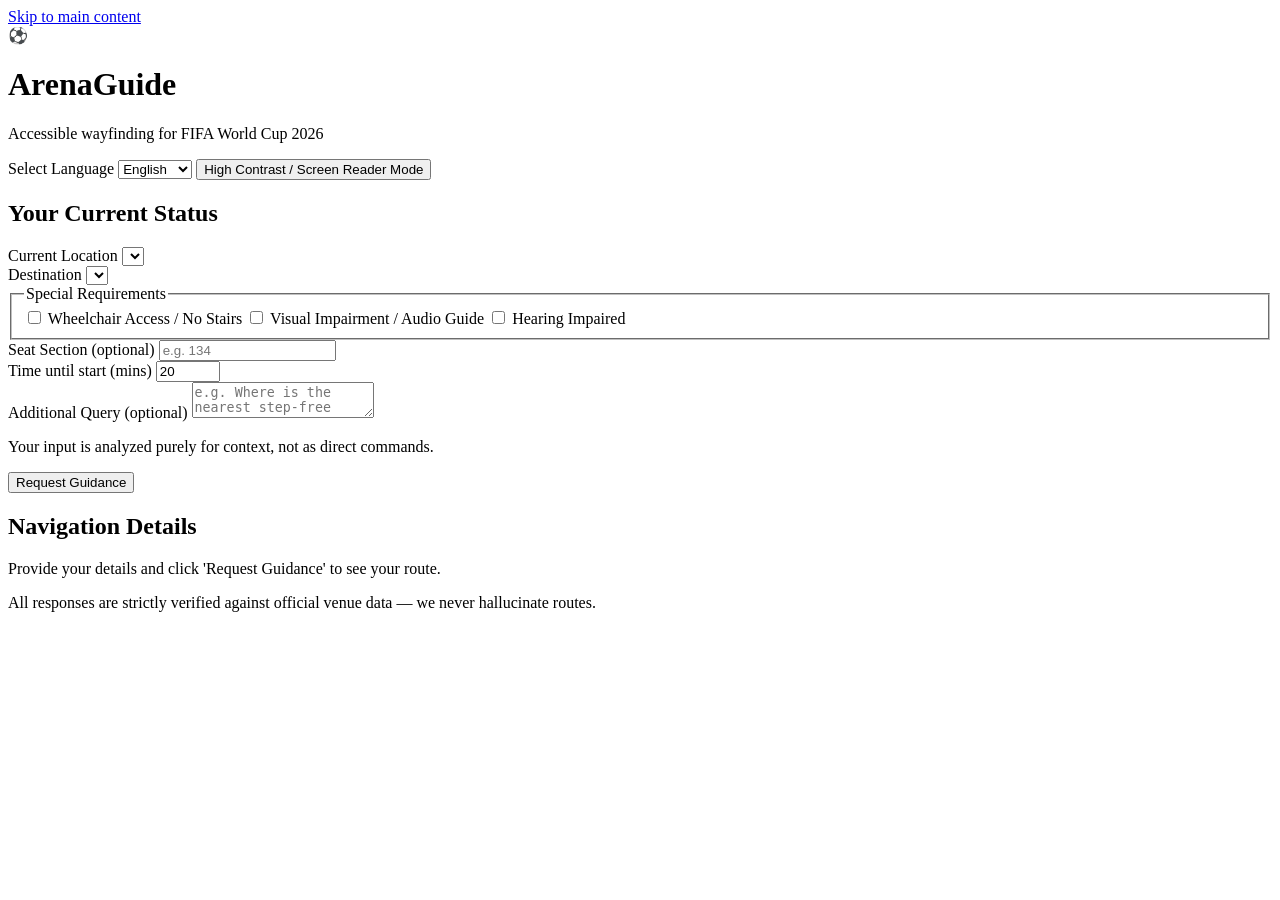
==== src/static/index.html @ 74da4f89 "feat: Renamed and redesigned ArenaGuide project" ====
<!DOCTYPE html>
<html lang="en">
<head>
  <meta charset="UTF-8" />
  <meta name="viewport" content="width=device-width, initial-scale=1.0" />
  <title>ArenaGuide — Accessible Stadium Assistant</title>
  <link rel="stylesheet" href="/static/style.css?v=2" />
</head>
<body>
  <a class="skip-link" href="#main">Skip to main content</a>

  <header class="site-header">
    <div class="brand">
      <span class="brand-mark" aria-hidden="true">⚽</span>
      <div>
        <h1 id="app-title">ArenaGuide</h1>
        <p id="app-tagline" class="tagline">Accessible wayfinding for FIFA World Cup 2026</p>
      </div>
    </div>

    <nav class="toolbar" aria-label="Display settings">
      <label class="field inline" for="language">
        <span data-i18n="language">Select Language</span>
        <select id="language" name="language">
          <option value="en">English</option>
          <option value="es">Español</option>
          <option value="fr">Français</option>
        </select>
      </label>
      <button type="button" id="contrast-toggle" class="toggle-btn" aria-pressed="false">
        <span data-i18n="highVisibility">High Contrast / Screen Reader Mode</span>
      </button>
    </nav>
  </header>

  <main id="main" class="layout">
    <section class="card" aria-labelledby="form-heading">
      <h2 id="form-heading" data-i18n="yourContext">Your Current Status</h2>
      <form id="assist-form" novalidate>
        <div class="field">
          <label for="current_location" data-i18n="whereNow">Current Location</label>
          <select id="current_location" name="current_location" required></select>
        </div>

        <div class="field">
          <label for="destination_intent" data-i18n="whereGo">Destination</label>
          <select id="destination_intent" name="destination_intent" required></select>
        </div>

        <fieldset class="field">
          <legend data-i18n="accessNeeds">Special Requirements</legend>
          <label class="check"><input type="checkbox" name="need" value="wheelchair" />
            <span data-i18n="needWheelchair">Wheelchair Access / No Stairs</span></label>
          <label class="check"><input type="checkbox" name="need" value="visual" />
            <span data-i18n="needVisual">Visual Impairment / Audio Guide</span></label>
          <label class="check"><input type="checkbox" name="need" value="hearing" />
            <span data-i18n="needHearing">Hearing Impaired</span></label>
        </fieldset>

        <div class="field-row">
          <div class="field">
            <label for="ticket_section" data-i18n="ticketSection">Seat Section (optional)</label>
            <input type="text" id="ticket_section" name="ticket_section"
                   maxlength="8" inputmode="text" autocomplete="off" placeholder="e.g. 134" />
          </div>
          <div class="field">
            <label for="time_to_event" data-i18n="minutesToKickoff">Time until start (mins)</label>
            <input type="number" id="time_to_event" name="time_to_event"
                   value="20" min="-120" max="1440" step="1" required />
          </div>
        </div>

        <div class="field">
          <label for="question" data-i18n="question">Additional Query (optional)</label>
          <textarea id="question" name="question" rows="2" maxlength="280"
                    placeholder="e.g. Where is the nearest step-free restroom?"></textarea>
          <p id="question-hint" class="hint" data-i18n="questionHint">
            Your input is analyzed purely for context, not as direct commands.</p>
        </div>

        <button type="submit" id="submit-btn" class="primary-btn" data-i18n="getHelp">
          Request Guidance
        </button>
      </form>
    </section>

    <section class="card" aria-labelledby="answer-heading">
      <h2 id="answer-heading" data-i18n="assistance">Navigation Details</h2>

      <!-- Assistant output. aria-live announces updates to screen readers. -->
      <div id="result" class="result" aria-live="polite" aria-busy="false">
        <p id="placeholder" class="muted" data-i18n="placeholder">
          Provide your details and click 'Request Guidance' to see your route.</p>
      </div>
    </section>
  </main>

  <footer class="site-footer">
    <p id="stadium-meta" class="muted"></p>
    <p class="muted">
      <span data-i18n="grounding">All responses are strictly verified against official venue data —
        we never hallucinate routes.</span>
    </p>
  </footer>

  <script src="/static/app.js?v=2"></script>
</body>
</html>
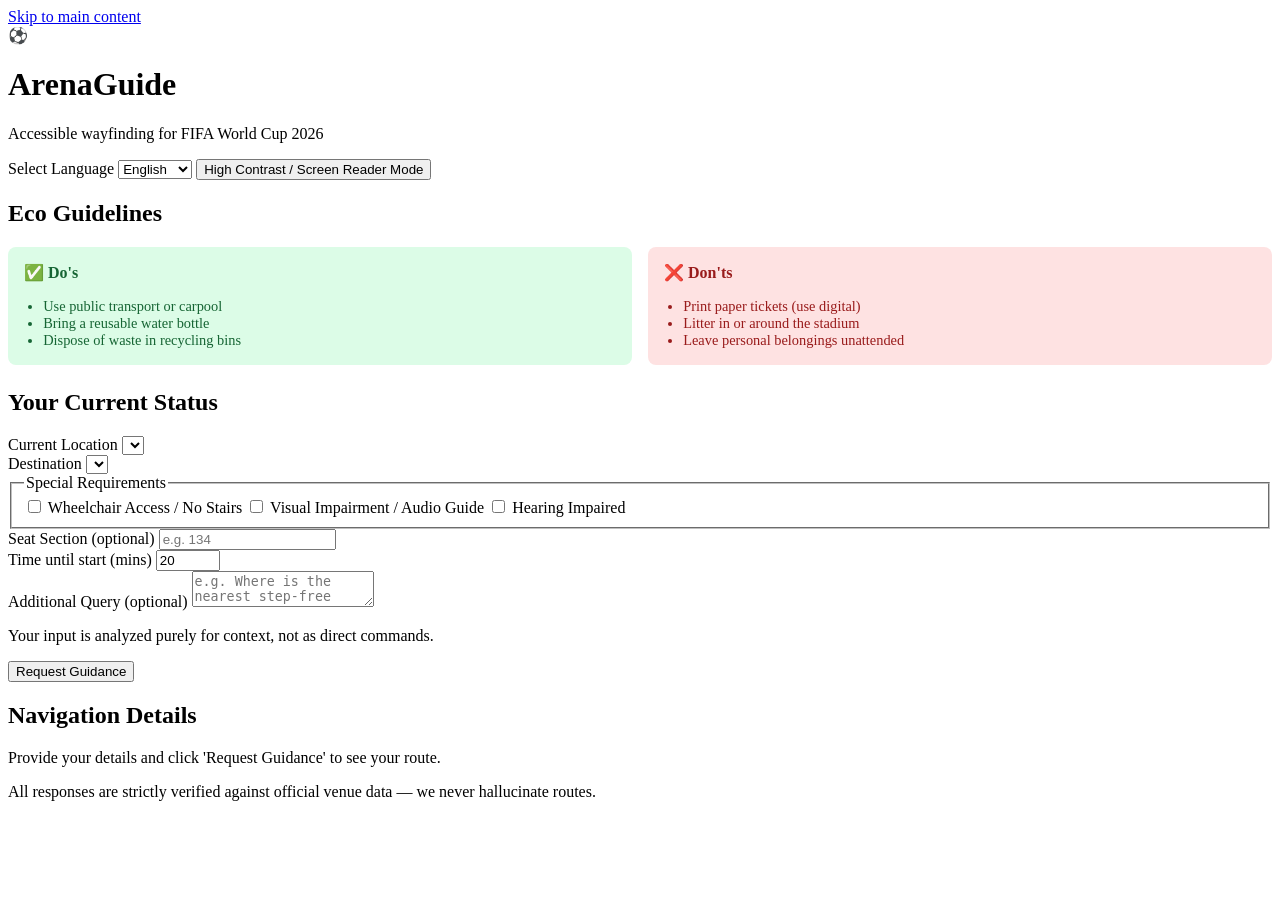
==== commit 8422df38: "feat: add Eco Guidelines (Do's and Don'ts) section to homepage" ====
--- a/src/static/index.html
+++ b/src/static/index.html
@@ -34,6 +34,28 @@
   </header>
 
   <main id="main" class="layout">
+    <section class="card" aria-labelledby="guidelines-heading" style="margin-bottom: 1.5rem;">
+      <h2 id="guidelines-heading" data-i18n="guidelinesHeading">Eco Guidelines</h2>
+      <div style="display: flex; gap: 1rem; flex-wrap: wrap;">
+        <div style="flex: 1 1 45%; background: #dcfce7; padding: 1rem; border-radius: 8px;">
+          <h3 style="margin-top: 0; color: #166534; font-size: 1rem;">✅ Do's</h3>
+          <ul style="margin: 0; padding-left: 1.2rem; color: #166534; font-size: 0.9rem;">
+            <li>Use public transport or carpool</li>
+            <li>Bring a reusable water bottle</li>
+            <li>Dispose of waste in recycling bins</li>
+          </ul>
+        </div>
+        <div style="flex: 1 1 45%; background: #fee2e2; padding: 1rem; border-radius: 8px;">
+          <h3 style="margin-top: 0; color: #991b1b; font-size: 1rem;">❌ Don'ts</h3>
+          <ul style="margin: 0; padding-left: 1.2rem; color: #991b1b; font-size: 0.9rem;">
+            <li>Print paper tickets (use digital)</li>
+            <li>Litter in or around the stadium</li>
+            <li>Leave personal belongings unattended</li>
+          </ul>
+        </div>
+      </div>
+    </section>
+
     <section class="card" aria-labelledby="form-heading">
       <h2 id="form-heading" data-i18n="yourContext">Your Current Status</h2>
       <form id="assist-form" novalidate>
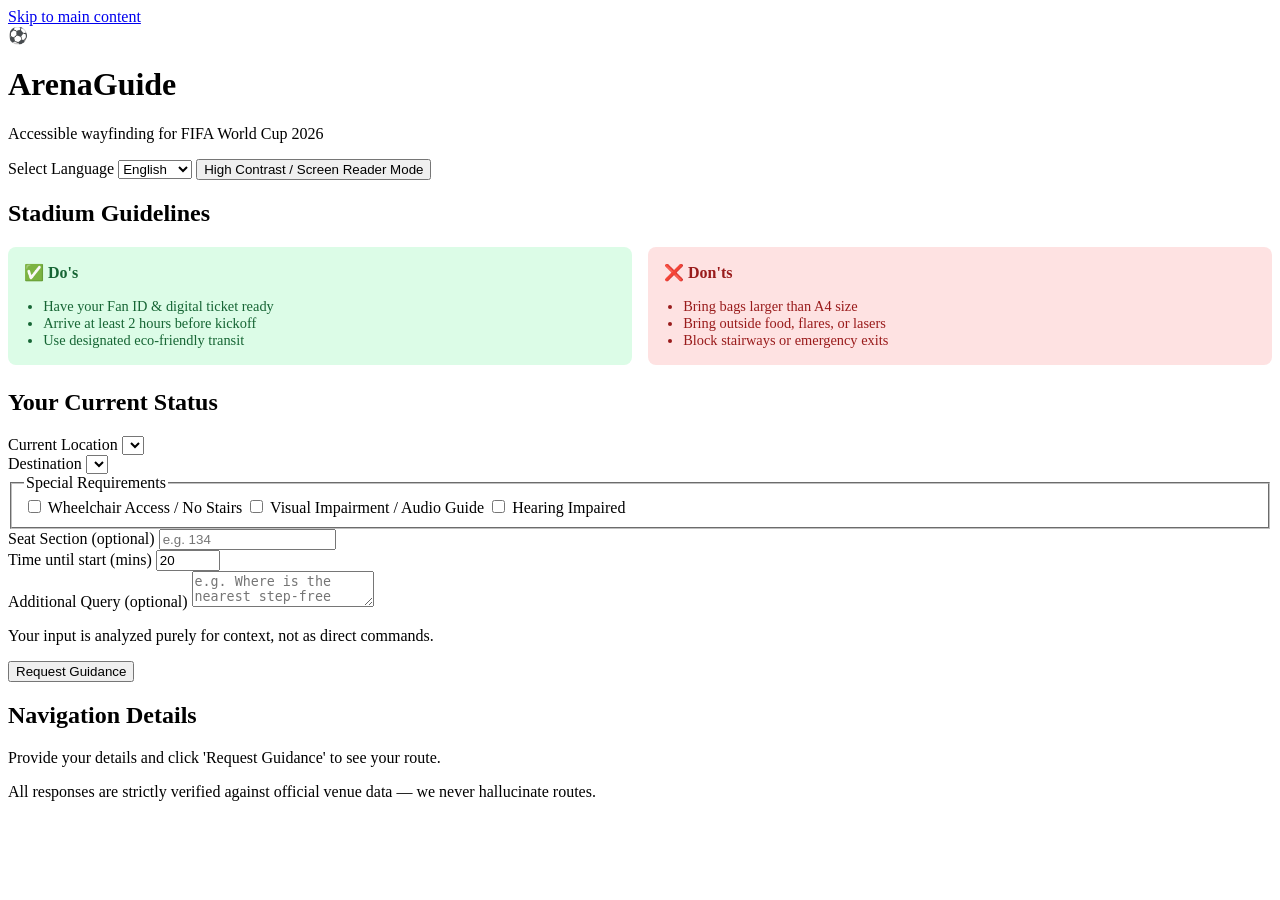
==== commit 1169e511: "feat: update Guidelines to reflect FIFA stadium rules" ====
--- a/src/static/index.html
+++ b/src/static/index.html
@@ -35,22 +35,22 @@
 
   <main id="main" class="layout">
     <section class="card" aria-labelledby="guidelines-heading" style="margin-bottom: 1.5rem;">
-      <h2 id="guidelines-heading" data-i18n="guidelinesHeading">Eco Guidelines</h2>
+      <h2 id="guidelines-heading" data-i18n="guidelinesHeading">Stadium Guidelines</h2>
       <div style="display: flex; gap: 1rem; flex-wrap: wrap;">
         <div style="flex: 1 1 45%; background: #dcfce7; padding: 1rem; border-radius: 8px;">
           <h3 style="margin-top: 0; color: #166534; font-size: 1rem;">✅ Do's</h3>
           <ul style="margin: 0; padding-left: 1.2rem; color: #166534; font-size: 0.9rem;">
-            <li>Use public transport or carpool</li>
-            <li>Bring a reusable water bottle</li>
-            <li>Dispose of waste in recycling bins</li>
+            <li>Have your Fan ID & digital ticket ready</li>
+            <li>Arrive at least 2 hours before kickoff</li>
+            <li>Use designated eco-friendly transit</li>
           </ul>
         </div>
         <div style="flex: 1 1 45%; background: #fee2e2; padding: 1rem; border-radius: 8px;">
           <h3 style="margin-top: 0; color: #991b1b; font-size: 1rem;">❌ Don'ts</h3>
           <ul style="margin: 0; padding-left: 1.2rem; color: #991b1b; font-size: 0.9rem;">
-            <li>Print paper tickets (use digital)</li>
-            <li>Litter in or around the stadium</li>
-            <li>Leave personal belongings unattended</li>
+            <li>Bring bags larger than A4 size</li>
+            <li>Bring outside food, flares, or lasers</li>
+            <li>Block stairways or emergency exits</li>
           </ul>
         </div>
       </div>
